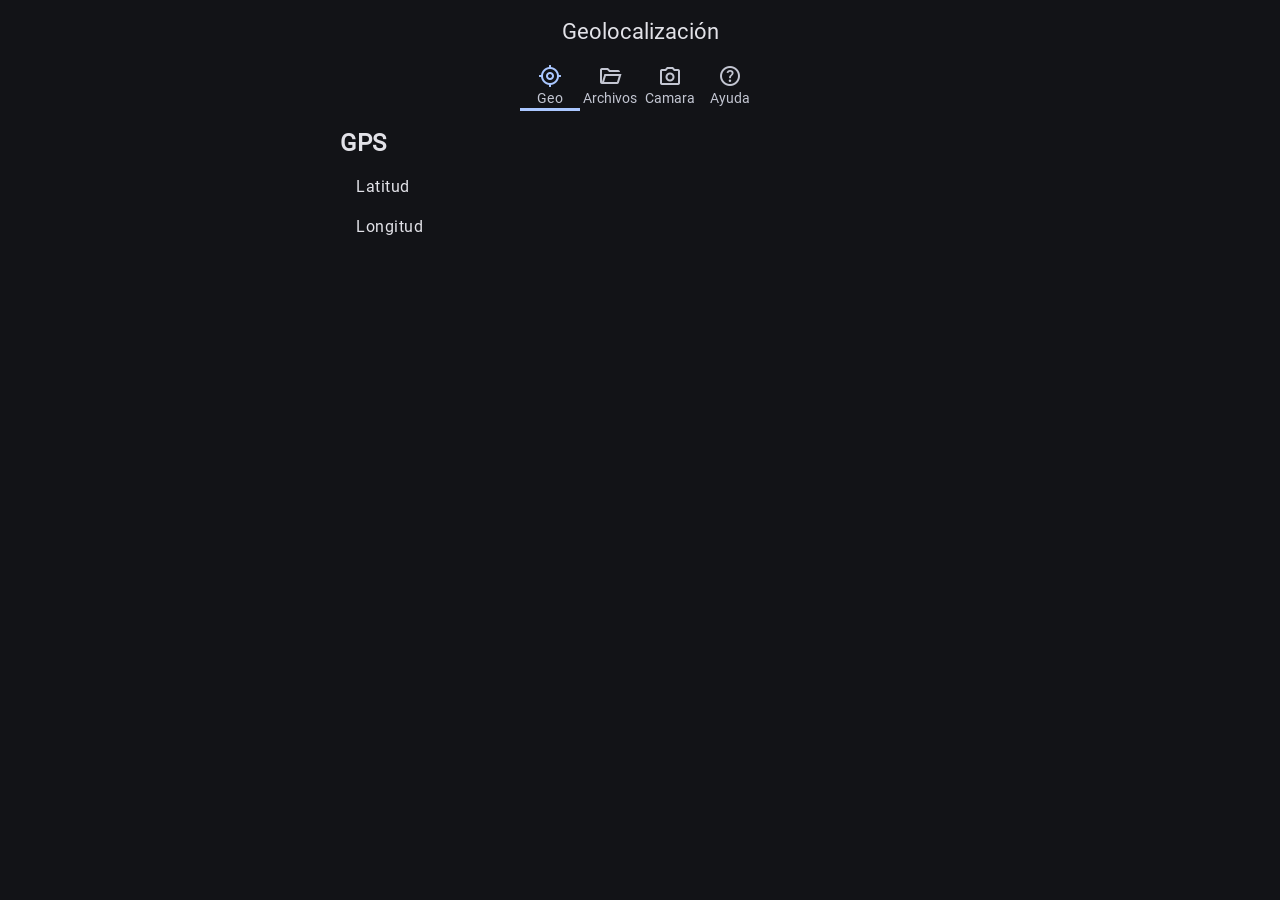
==== index.html @ d531c187 "Version 1.06 - Nuevo correo" ====
<!DOCTYPE html>
<html lang="es">

<head>
  <meta charset="UTF-8">
  <title>Geolocalización</title>
  <meta name="description" content="Geolocalización PWA">
  <meta name="viewport" content="width=device-width">
  <meta name="theme-color" content="#fffbfe">

<meta name="mobile-web-app-capable" content="yes">
<meta name="apple-mobile-web-app-capable" content="yes">
<meta name="apple-mobile-web-app-status-bar-style" content="default">
<meta name="apple-mobile-web-app-title" content="Geolocalización">
<link rel="apple-touch-icon" href="img/icon-192.png">

  <link rel="icon" sizes="32x32" href="favicon.ico">
  <link rel="manifest" href="site.webmanifest">

  <script type="module" src="js/lib/registraServiceWorker.js"></script>
  <script type="module" src="js/lib/manejaErrores.js"></script>
  <script src="ungap/custom-elements.js"></script>

  <script type="module" src="js/lib/custom/md-app-bar.js"></script>
  <script type="module" src="js/nav-tab-fixed.js"></script>

  <link rel="stylesheet" href="css/estilos.css">
  <link rel="stylesheet" href="css/transicion_pestanas.css">
  <link rel="stylesheet" href="css/md-tab.css">
  <link rel="stylesheet" href="css/material-symbols-outlined.css">
  <link rel="stylesheet" href="css/md-filled-text-field.css">
  <link rel="stylesheet" href="css/md-filled-button.css">
  <link rel="stylesheet" href="css/md-outline-button.css">

  <!--<style>
    html {
      color-scheme: light dark;
    }
  </style>-->

<link rel="stylesheet" href="css/theme/light.css">
<link rel="stylesheet" href="css/theme/dark.css">
</head>

<body>

  <form id="formulario" novalidate>

    <md-app-bar class="centered" adicional="tab">
      <h1>Geolocalización</h1>
    </md-app-bar>

    <nav-tab-fixed id="tab"></nav-tab-fixed>

    <section>
      <h1>GPS</h1>

      <p>
        <label>
          Latitud
          <output id="latitud"></output>
        </label>
      </p>

      <p>
        <label>
          Longitud
          <output id="longitud"></output>
        </label>
      </p>
    </section>

  </form>

  <script>
    navigator.geolocation.watchPosition(p => {
      latitud.value = p.coords.latitude
      longitud.value = p.coords.longitude
    });
  </script>

  <script>
  const html = document.documentElement;

  function aplicarTema(tema) {
    html.classList.remove("light", "dark");
    html.classList.add(tema);
    localStorage.setItem("tema", tema);
  }

  function detectarTemaPorHora() {
    const hora = new Date().getHours();
    return (hora >= 6 && hora < 19) ? "light" : "dark";
  }

  function detectarTemaSistema() {
    return window.matchMedia("(prefers-color-scheme: dark)").matches
      ? "dark"
      : "light";
  }

  function iniciarTema() {
    const temaGuardado = localStorage.getItem("tema");

    if (temaGuardado) {
      aplicarTema(temaGuardado);
    } else {
      // Puedes elegir UNA de estas dos líneas:

      aplicarTema(detectarTemaPorHora());   // 🔵 Por hora
      // aplicarTema(detectarTemaSistema()); // 🟣 Por sistema
    }
  }

  function alternarTema() {
    const actual = html.classList.contains("dark") ? "dark" : "light";
    aplicarTema(actual === "dark" ? "light" : "dark");
  }

  // Inicializa al cargar
  iniciarTema();

  // Revisa cada minuto si usa modo automático por hora
  setInterval(() => {
    if (!localStorage.getItem("tema")) {
      aplicarTema(detectarTemaPorHora());
    }
  }, 60000);

  // Si quieres que reaccione al cambio del sistema:
  window.matchMedia("(prefers-color-scheme: dark)")
    .addEventListener("change", e => {
      if (!localStorage.getItem("tema")) {
        aplicarTema(e.matches ? "dark" : "light");
      }
    });

  // Opcional: puedes llamar alternarTema() desde un botón
  window.alternarTema = alternarTema;
</script>

</body>
</html>
---- css/estilos.css ----
/* Definiciones para Material Design 3  */
@import url(baseline.css);
/* Fonts utilizados */
@import url(roboto.css);

html {
 /* Indica los temas del sistema operativo que son soportados. */
 color-scheme: light dark;
 --tabWidth: 3.75rem;
 --anchoNav: 22.5rem;
}

body>section,
form>section {
 max-width: 600px;
 margin-left: auto;
 margin-right: auto;
}

/* Quita un borde rojo que coloca Firefox. */
:-moz-ui-invalid {
 box-shadow: none;
}

body {
 margin: 0;
 font-family: var(--md-sys-typescale-body-large-font);
 font-weight: var(--md-sys-typescale-body-large-weight);
 font-size: var(--md-sys-typescale-body-large-size);
 font-style: var(--md-sys-typescale-body-large-font-style);
 letter-spacing: var(--md-sys-typescale-body-large-tracking);
 line-height: var(--md-sys-typescale-body-large-line-height);
 text-transform: var(--md-sys-typescale-body-large-text-transform);
 text-decoration: var(--md-sys-typescale-body-large-text-decoration);
 color: var(--md-sys-color-on-background);
 background-color: var(--md-sys-color-background);
 /* Las siguientes líneas Evita los cambios de apariencia al cargar estilos y
 + custom elements, que son conocidos como Flash Of Unstyled Content (fouc). */
 opacity: 0;
 animation-name: fouc;
 animation-fill-mode: forwards;
 animation-duration: 1.5s;
}

@keyframes fouc {
 to {
  opacity: 1;
 }
}

html {
 --Font: -apple-system, BlinkMacSystemFont, roboto, sans-serif;
 --colIntIos: white;
 --colIntIosOnBk: #2acc2a;
 --colIntIosOnBkFc: #1bbb1b;
 --colIntIosOffBk: #dbdbdb;
 --colIntIosOffBkFc: #BDBDBD;
 /* Plain typeface */
 --md-ref-typeface-plain: var(--Font);
 /* Brand typeface */
 --md-ref-typeface-brand: var(--Font);
 --md-sys-typescale-label-large-weight-prominent:
  var(--md-ref-typeface-weight-bold);
 --md-box_shadow_level4:
  0 var(--md-sys-elevation-level4) var(--md-sys-elevation-level4) var(--md-sys-color-shadow);
 --md-box_shadow_level3:
  0 var(--md-sys-elevation-level3) var(--md-sys-elevation-level3) var(--md-sys-color-shadow);
 --md-box_shadow_level2:
  0 var(--md-sys-elevation-level2) var(--md-sys-elevation-level2) var(--md-sys-color-shadow);
 --md-box_shadow_level1:
  0 var(--md-sys-elevation-level1) var(--md-sys-elevation-level1) var(--md-sys-color-shadow);
 --md-box_shadow_level0: none;
 --iconSize: 1.5rem;
 --avatarSize: 2.5rem;
 --imageSize: 3.5rem;
 --videoWidth: 7.125rem;
 --videoHeight: 4rem;
 --scroll-headline-duracion: 2s;
 --md-sys-state-focus-indicator-outer-offset: 0.125rem;
 --md-sys-state-focus-indicator-thickness: 0.1875rem;
 /* Pressed state layer opacity */
 --state-pressed-transparency-percentage: 84%;
 /* Focus state layer opacity */
 --state-focus-transparency-percentage: 88%;
 /* Hover state layer opacity */
 --state-hover-transparency-percentage: 92%;
}

p {
 margin: 1rem;
}

a {
 color: var(--md-sys-color-on-background);
}

@media (prefers-color-scheme: light) {
 html {
  --md-riple-color: #00000020;
 }
}

@media (prefers-color-scheme: dark) {
 html {
  --md-riple-color: #ffffff40;
 }
}

@keyframes md-ripple {

 from {
  background-size: 100%;
 }

 to {
  background-size: 15000%;
 }

}

@keyframes salePorLaIzquierda {
 to {
  translate: -100vw 0;
 }
}

@keyframes entraPorLaDerecha {
 from {
  translate: 100vw 0;
 }
}

@keyframes aparece {
 from {
  opacity: 0;
 }
}

@keyframes desvanece {
 to {
  opacity: 0;
 }
}
---- css/transicion_pestanas.css ----
@view-transition {
 navigation: auto;
}

#headline {
 view-transition-name: encabezado;
}

main {
 view-transition-name: contenido;
}

::view-transition-group(encabezado) {
 animation-duration: var(--md-sys-motion-duration-1000);
}

::view-transition-group(contenido) {
 animation-duration: var(--md-sys-motion-duration-1000);
}

html::view-transition-old(encabezado) {
 animation-name: salePorLaIzquierda;
}

html::view-transition-new(encabezado) {
 animation-name: entraPorLaDerecha;
}

html::view-transition-old(contenido) {
 animation-name: salePorLaIzquierda;
}

html::view-transition-new(contenido) {
 animation-duration: var(--md-sys-motion-duration-700);
 animation-name: entraPorLaDerecha;
}
---- css/md-tab.css ----
.md-tab {
 display: flex;
 background-color: transparent;
 align-items: stretch;
 flex-wrap: nowrap;
 overflow-x: auto;
 position: sticky;
 z-index: 1;
}

.md-tab.fixed {
 justify-content: center;
}

.md-tab.scrollable {
 padding-left: 2rem;
 gap: 1rem;
}

.md-tab.scroll {
 background-color: var(--md-sys-color-surface-container-low);
}

.md-tab a {
 position: relative;
 display: flex;
 flex-direction: column;
 justify-content: start;
 align-items: center;
 color: var(--md-sys-color-on-surface-variant);
 font-family: var(--md-sys-typescale-title-small-font);
 font-weight: var(--md-sys-typescale-title-small-weight);
 font-size: var(--md-sys-typescale-title-small-size);
 font-style: var(--md-sys-typescale-title-small-font-style);
 letter-spacing: var(--md-sys-typescale-title-small-tracking);
 line-height: var(--md-sys-typescale-title-small-line-height);
 text-transform: var(--md-sys-typescale-title-small-text-transform);
 text-decoration: var(--md-sys-typescale-title-small-text-decoration);
 text-align: center;
 box-sizing: border-box;
 border-bottom: 0.1875rem solid var(--md-sys-color-surface);
}

.md-tab.fixed a {
 flex: 0 0 var(--tabWidth);
}

.md-tab.scrollable a {
 flex: 0 0 auto;
}

.md-tab a.active {
 border-bottom-color: var(--md-sys-color-primary);
}

/* state layer */
.md-tab a::after {
 content: "";
 position: absolute;
 z-index: -1;
 top: 0;
 right: 0;
 left: 0;
 bottom: 0;
 background-color: transparent;
}

.md-tab span {
 font-size: var(--iconSize);
 height: var(--iconSize);
 width: var(--iconSize);
 color: var(--md-sys-color-on-surface-variant);
}

.md-tab .active span {
 color: var(--md-sys-color-primary);
}

.md-tab a:hover {
 color: var(--md-sys-color-on-surface);
}

/* state layer */
.md-tab a:hover::after {
 background-color: var(--md-sys-color-on-surface);
 opacity: var(--md-sys-state-hover-state-layer-opacity);
}

.md-tab a.active:hover {
 color: var(--md-sys-color-primary);
}

/* state layer */
.md-tab a.active:hover::after {
 background-color: var(--md-sys-color-primary);
 opacity: var(--md-sys-state-hover-state-layer-opacity);
}

.md-tab a:hover span {
 color: var(--md-sys-color-on-surface);
}

.md-tab a.active:hover span {
 color: var(--md-sys-color-primary);
}

.md-tab a:focus {
 outline: none;
}

/* state layer */
.md-tab a:focus::after {
 background-color: var(--md-sys-color-on-surface);
 opacity: var(--md-sys-state-focus-state-layer-opacity);
}

/* state layer */
.md-tab a.active:focus::after {
 background-color: var(--md-sys-color-primary);
 opacity: var(--md-sys-state-hover-state-layer-opacity);
}

.md-tab a:active {
 background-position: center;
 background-image:
   radial-gradient(circle, var(--md-riple-color) 1%, transparent 1%);
 background-size: 100%;
 animation-name: md-ripple;
 animation-duration: var(--md-sys-motion-duration-500);
}

/* state layer */
.md-tab a:active::after {
 background-color: var(--md-sys-color-on-surface);
 opacity: var(--md-sys-state-pressed-state-layer-opacity);
}

/* state layer */
.md-tab a.active:active::after {
 background-color: var(--md-sys-color-primary);
 opacity: var(--md-sys-state-pressed-state-layer-opacity);
}
---- css/material-symbols-outlined.css ----
@font-face {
 font-family: 'Material Symbols Outlined';
 font-style: normal;
 src:
  url(../fonts/MaterialSymbolsOutlined[FILL\,GRAD\,opsz\,wght].woff2) format('woff2'),
  url(../fonts/MaterialSymbolsOutlined[FILL\,GRAD\,opsz\,wght].ttf) format('truetype');
}

.material-symbols-outlined {
 font-family: 'Material Symbols Outlined';
 font-weight: normal;
 font-style: normal;
 font-size: 1.5rem;
 width: 1.5rem;
 height: 1.5rem;
 /* Preferred icon size */
 display: inline-block;
 line-height: 1;
 text-transform: none;
 letter-spacing: normal;
 word-wrap: normal;
 white-space: nowrap;
 direction: ltr;
}
---- css/md-filled-text-field.css ----
.md-filled-text-field {
 position: relative;
 overflow: hidden;
 display: flex;
 flex-direction: column;
 align-items: stretch;
 padding-top: calc(0.5rem + var(--md-sys-typescale-body-small-line-height));
 border-top-left-radius: var(--md-sys-shape-corner-extra-small-top-top-left);
 border-top-right-radius: var(--md-sys-shape-corner-extra-small-top-top-right);
 overflow: hidden;
}

/* container */
.md-filled-text-field::before {
 content: "";
 position: absolute;
 z-index: -2;
 top: 0;
 right: 0;
 left: 0;
 bottom: 0;
 background-color: var(--md-sys-color-surface-container-highest);
}

/* state layer */
.md-filled-text-field::after {
 content: "";
 position: absolute;
 z-index: -1;
 top: 0;
 right: 0;
 left: 0;
 bottom: 0;
 background-color: transparent;
}

.md-filled-text-field span,
.md-filled-text-field label {
 position: absolute;
 top: 0.5rem;
 left: 1rem;
 right: 1rem;
 display: block;
 transform: translateY(1rem);
 transition-property: transform;
 transition-duration: var(--md-sys-motion-duration-300);
 white-space: nowrap;
 text-overflow: ellipsis;
 overflow: hidden;
 color: var(--md-sys-color-on-surface-variant);
 font-family: var(--md-sys-typescale-body-large-font);
 font-weight: var(--md-sys-typescale-body-large-weight);
 font-size: var(--md-sys-typescale-body-large-size);
 font-style: var(--md-sys-typescale-body-large-font-style);
 letter-spacing: var(--md-sys-typescale-body-large-tracking);
 line-height: var(--md-sys-typescale-body-large-line-height);
 text-transform: var(--md-sys-typescale-body-large-text-transform);
 text-decoration: var(--md-sys-typescale-body-large-text-decoration);
}

.md-filled-text-field :not(:placeholder-shown)+span,
.md-filled-text-field :not(:placeholder-shown)+label,
.md-filled-text-field .populated+span,
.md-filled-text-field .populated+label,
.md-filled-text-field:focus-within span,
.md-filled-text-field:focus-within label,
.md-filled-text-field.float span,
.md-filled-text-field.float label {
 transform: translateY(0);
 font-family: var(--md-sys-typescale-body-small-font);
 font-weight: var(--md-sys-typescale-body-small-weight);
 font-size: var(--md-sys-typescale-body-small-size);
 font-style: var(--md-sys-typescale-body-small-font-style);
 letter-spacing: var(--md-sys-typescale-body-small-tracking);
 line-height: var(--md-sys-typescale-body-small-line-height);
 text-transform: var(--md-sys-typescale-body-small-text-transform);
 text-decoration: var(--md-sys-typescale-body-small-text-decoration);
}

.md-filled-text-field :not(label, span, small) {
 position: relative;
 caret-color: var(--md-sys-color-primary);
 min-height: 2rem;
 box-sizing: border-box;
 padding-left: 1rem;
 padding-bottom: 0.5rem;
 padding-right: 1rem;
 border: none;
 resize: none;
 color: var(--md-sys-color-on-surface);
 font-family: var(--md-sys-typescale-body-large-font);
 font-weight: var(--md-sys-typescale-body-large-weight);
 font-size: var(--md-sys-typescale-body-large-size);
 font-style: var(--md-sys-typescale-body-large-font-style);
 letter-spacing: var(--md-sys-typescale-body-large-tracking);
 line-height: var(--md-sys-typescale-body-large-line-height);
 text-transform: var(--md-sys-typescale-body-large-text-transform);
 text-decoration: var(--md-sys-typescale-body-large-text-decoration);
 background-color: transparent;
 outline: none;
 border-bottom-width: 0.0625rem;
 border-bottom-style: solid;
 border-bottom-color: var(--md-sys-color-on-surface-variant);
}

.md-filled-text-field ::placeholder {
 color: transparent;
}

.md-filled-text-field small {
 display: block;
 color: var(--md-sys-color-on-surface-variant);
 background-color: var(--md-sys-color-background);
 font-family: var(--md-sys-typescale-body-small-font);
 font-weight: var(--md-sys-typescale-body-small-weight);
 font-size: var(--md-sys-typescale-body-small-size);
 font-style: var(--md-sys-typescale-body-small-font-style);
 letter-spacing: var(--md-sys-typescale-body-small-tracking);
 line-height: var(--md-sys-typescale-body-small-line-height);
 text-transform: var(--md-sys-typescale-body-small-text-transform);
 text-decoration: var(--md-sys-typescale-body-small-text-decoration);
 padding: 0.25rem 1rem 0 1rem;
 white-space: nowrap;
 text-overflow: ellipsis;
 overflow: hidden;
}

.md-filled-text-field:hover span,
.md-filled-text-field:hover label {
 color: var(--md-sys-color-on-surface-variant);
}

.md-filled-text-field:hover :not(label, span, small) {
 padding-bottom: 0.5rem;
 border-bottom-width: 0.0625rem;
 border-bottom-color: var(--md-sys-color-on-surface);
}

.md-filled-text-field:hover::after {
 background-color: var(--md-sys-color-on-surface);
 opacity: var(--md-sys-state-hover-state-layer-opacity);
}

.md-filled-text-field:hover small {
 color: var(--md-sys-color-on-surface-variant);
}

.md-filled-text-field:focus-within span,
.md-filled-text-field:focus-within label {
 color: var(--md-sys-color-primary);
}

.md-filled-text-field :focus {
 color: var(--md-sys-color-on-surface);
 outline: none;
 padding-bottom: 0.4375rem;
 border-bottom-width: 0.125rem;
 border-bottom-color: var(--md-sys-color-primary);
}

.md-filled-text-field:hover :focus {
 padding-bottom: 0.4375rem;
 border-bottom-width: 0.125rem;
}

.md-filled-text-field:focus-within small {
 color: var(--md-sys-color-on-surface-variant);
}

.md-filled-text-field :invalid {
 color: var(--md-sys-color-on-surface);
 border-bottom-color: var(--md-sys-color-error);
}

.md-filled-text-field :invalid+span,
.md-filled-text-field :invalid+label {
 color: var(--md-sys-color-error);
}

.md-filled-text-field :invalid~small,
.md-filled-text-field:hover :invalid~small,
.md-filled-text-field:focus-within .input-text:invalid~small {
 color: var(--md-sys-color-error);
}

.md-filled-text-field :invalid:focus {
 caret-color: var(--md-sys-color-error);
 border-bottom-color: var(--md-sys-color-error);
}

.md-filled-text-field:hover :invalid {
 color: var(--md-sys-color-on-surface);
 border-bottom-color: var(--md-sys-color-error);
}
---- css/md-filled-button.css ----
/* container */
.md-filled-button::before {
 content: "";
 position: absolute;
 z-index: -2;
 top: 0;
 right: 0;
 left: 0;
 bottom: 0;
 background-color: var(--md-sys-color-primary);
}

/* state layer */
.md-filled-button::after {
 content: "";
 position: absolute;
 z-index: -1;
 top: 0;
 right: 0;
 left: 0;
 bottom: 0;
 background-color: transparent;
}

/* label, shape */
.md-filled-button {
 position: relative;
 box-sizing: border-box;
 border-radius: 1.25rem;
 height: 2.5rem;
 line-height: 2.5rem;
 padding: 0 1.5rem;
 border: none;
 background-color: transparent;
 box-shadow: var(--md-box_shadow_level0);
 font-family: var(--md-sys-typescale-label-large-font);
 font-weight: var(--md-sys-typescale-label-large-weight);
 font-size: var(--md-sys-typescale-label-large-size);
 font-style: var(--md-sys-typescale-label-large-font-style);
 letter-spacing: var(--md-sys-typescale-label-large-tracking);
 text-transform: var(--md-sys-typescale-label-large-text-transform);
 text-decoration: var(--md-sys-typescale-label-large-text-decoration);
 color: var(--md-sys-color-on-primary);
 white-space: nowrap;
 text-overflow: ellipsis;
 overflow: hidden;
}

/* label, shape */
.md-filled-button:hover {
 color: var(--md-sys-color-on-primary);
 box-shadow: var(--md-box_shadow_level1);
}

/* state layer */
.md-filled-button:hover::after {
 background-color: var(--md-sys-color-on-primary);
 opacity: var(--md-sys-state-hover-state-layer-opacity);
}

/* label, shape */
.md-filled-button:focus {
 outline: none;
 color: var(--md-sys-color-on-primary);
 box-shadow: var(--md-box_shadow_level0) !important;
}

/* state layer */
.md-filled-button:focus::after {
 background-color: var(--md-sys-color-on-primary);
 opacity: var(--md-sys-state-focus-state-layer-opacity);
}

/* label, shape */
.md-filled-button:active {
 color: var(--md-sys-color-on-primary);
 background-position: center;
 background-image:
  radial-gradient(circle, var(--md-sys-color-on-primary-container) 1%, transparent 1%);
 background-size: 100%;
 animation-name: md-ripple;
 animation-duration: var(--md-sys-motion-duration-500);
 box-shadow: var(--md-box_shadow_level0) !important;
}

/* state layer */
.md-filled-button:active::after {
 background-color: var(--md-sys-color-on-primary);
 opacity: var(--md-sys-state-pressed-state-layer-opacity);
}

/* label, shape */
.md-filled-button:disabled {
 background-color: transparent !important;
 color: var(--md-sys-color-on-surface) !important;
 opacity: 0.38 !important;
 box-shadow: var(--md-box_shadow_level0) !important;
}

/* container */
.md-filled-button:disabled::before {
 background-color: var(--md-sys-color-on-surface) !important;
 opacity: 0.12 !important;
}

/* state layer */
.md-filled-button:disabled::after {
 background-color: transparent !important;
 opacity: 1 !important;
}
---- css/md-outline-button.css ----
.md-outline-button {
 position: relative;
 box-sizing: border-box;
 border-radius: 1.25rem;
 height: 2.5rem;
 padding: 0 1.5rem;
 border: 0.0625rem solid var(--md-sys-color-outline);
 background-color: transparent;
 box-shadow: var(--md-box_shadow_level0);
 font-family: var(--md-sys-typescale-label-large-font);
 font-weight: var(--md-sys-typescale-label-large-weight);
 font-size: var(--md-sys-typescale-label-large-size);
 font-style: var(--md-sys-typescale-label-large-font-style);
 letter-spacing: var(--md-sys-typescale-label-large-tracking);
 text-transform: var(--md-sys-typescale-label-large-text-transform);
 text-decoration: var(--md-sys-typescale-label-large-text-decoration);
 color: var(--md-sys-color-primary);
 white-space: nowrap;
 text-overflow: ellipsis;
 overflow: hidden;
}

/* state layer */
.md-outline-button::after {
 content: "";
 position: absolute;
 z-index: -1;
 top: 0;
 right: 0;
 left: 0;
 bottom: 0;
 background-color: transparent;
}

.md-outline-button:hover {
 color: var(--md-sys-color-primary);
 border-color: var(--md-sys-color-outline);
}

/* state layer */
.md-outline-button:hover::after {
 background-color: var(--md-sys-color-primary);
 opacity: var(--md-sys-state-hover-state-layer-opacity);
}

.md-outline-button:focus {
 outline: none;
 color: var(--md-sys-color-primary);
 border-color: var(--md-sys-color-outline);
}

/* state layer */
.md-outline-button:focus::after {
 background-color: var(--md-sys-color-primary);
 opacity: var(--md-sys-state-focus-state-layer-opacity);
}

.md-outline-button:active {
 color: var(--md-sys-color-primary);
 border-color: var(--md-sys-color-outline);
 background-position: center;
 background-image:
  radial-gradient(circle, var(--md-riple-color) 1%, transparent 1%);
 background-size: 100%;
 animation-name: md-ripple;
 animation-duration: var(--md-sys-motion-duration-500);
 box-shadow: var(--md-box_shadow_level0) !important;
}

/* state layer */
.md-outline-button:active::after {
 background-color: var(--md-sys-color-primary);
 opacity: var(--md-sys-state-pressed-state-layer-opacity);
}

.md-outline-button:disabled {
 background-color: transparent !important;
 border-color: var(--md-sys-color-on-surface) !important;
 color: var(--md-sys-color-on-surface) !important;
 opacity: 0.38 !important;
}

/* container */
.md-outline-button:disabled::after {
 background-color: transparent !important;
 opacity: 1 !important;
}
---- css/theme/light.css ----
:root.light {
  --md-sys-color-primary: rgb(54 94 157);
  --md-sys-color-surface-tint: rgb(54 94 157);
  --md-sys-color-on-primary: rgb(255 255 255);
  --md-sys-color-primary-container: rgb(118 156 223);
  --md-sys-color-on-primary-container: rgb(0 50 106);
  --md-sys-color-secondary: rgb(81 95 121);
  --md-sys-color-on-secondary: rgb(255 255 255);
  --md-sys-color-secondary-container: rgb(210 224 255);
  --md-sys-color-on-secondary-container: rgb(85 99 125);
  --md-sys-color-tertiary: rgb(129 74 135);
  --md-sys-color-on-tertiary: rgb(255 255 255);
  --md-sys-color-tertiary-container: rgb(196 134 200);
  --md-sys-color-on-tertiary-container: rgb(81 29 88);
  --md-sys-color-error: rgb(186 26 26);
  --md-sys-color-on-error: rgb(255 255 255);
  --md-sys-color-error-container: rgb(255 218 214);
  --md-sys-color-on-error-container: rgb(147 0 10);
  --md-sys-color-background: rgb(249 249 255);
  --md-sys-color-on-background: rgb(26 28 32);
  --md-sys-color-surface: rgb(249 249 255);
  --md-sys-color-on-surface: rgb(26 28 32);
  --md-sys-color-surface-variant: rgb(223 226 238);
  --md-sys-color-on-surface-variant: rgb(67 71 80);
  --md-sys-color-outline: rgb(115 119 129);
  --md-sys-color-outline-variant: rgb(195 198 210);
  --md-sys-color-shadow: rgb(0 0 0);
  --md-sys-color-scrim: rgb(0 0 0);
  --md-sys-color-inverse-surface: rgb(47 48 53);
  --md-sys-color-inverse-on-surface: rgb(241 240 246);
  --md-sys-color-inverse-primary: rgb(170 199 255);
  --md-sys-color-primary-fixed: rgb(214 227 255);
  --md-sys-color-on-primary-fixed: rgb(0 27 62);
  --md-sys-color-primary-fixed-dim: rgb(170 199 255);
  --md-sys-color-on-primary-fixed-variant: rgb(25 70 131);
  --md-sys-color-secondary-fixed: rgb(214 227 255);
  --md-sys-color-on-secondary-fixed: rgb(13 28 50);
  --md-sys-color-secondary-fixed-dim: rgb(185 199 229);
  --md-sys-color-on-secondary-fixed-variant: rgb(58 71 96);
  --md-sys-color-tertiary-fixed: rgb(255 214 254);
  --md-sys-color-on-tertiary-fixed: rgb(53 1 62);
  --md-sys-color-tertiary-fixed-dim: rgb(242 176 245);
  --md-sys-color-on-tertiary-fixed-variant: rgb(103 50 109);
  --md-sys-color-surface-dim: rgb(218 217 223);
  --md-sys-color-surface-bright: rgb(249 249 255);
  --md-sys-color-surface-container-lowest: rgb(255 255 255);
  --md-sys-color-surface-container-low: rgb(243 243 249);
  --md-sys-color-surface-container: rgb(238 237 243);
  --md-sys-color-surface-container-high: rgb(232 231 237);
  --md-sys-color-surface-container-highest: rgb(226 226 232);
}
---- css/theme/dark.css ----
:root.dark {
  --md-sys-color-primary: rgb(170 199 255);
  --md-sys-color-surface-tint: rgb(170 199 255);
  --md-sys-color-on-primary: rgb(0 47 100);
  --md-sys-color-primary-container: rgb(118 156 223);
  --md-sys-color-on-primary-container: rgb(0 50 106);
  --md-sys-color-secondary: rgb(185 199 229);
  --md-sys-color-on-secondary: rgb(35 49 72);
  --md-sys-color-secondary-container: rgb(60 73 98);
  --md-sys-color-on-secondary-container: rgb(171 185 214);
  --md-sys-color-tertiary: rgb(242 176 245);
  --md-sys-color-on-tertiary: rgb(77 26 85);
  --md-sys-color-tertiary-container: rgb(196 134 200);
  --md-sys-color-on-tertiary-container: rgb(81 29 88);
  --md-sys-color-error: rgb(255 180 171);
  --md-sys-color-on-error: rgb(105 0 5);
  --md-sys-color-error-container: rgb(147 0 10);
  --md-sys-color-on-error-container: rgb(255 218 214);
  --md-sys-color-background: rgb(18 19 23);
  --md-sys-color-on-background: rgb(226 226 232);
  --md-sys-color-surface: rgb(18 19 23);
  --md-sys-color-on-surface: rgb(226 226 232);
  --md-sys-color-surface-variant: rgb(67 71 80);
  --md-sys-color-on-surface-variant: rgb(195 198 210);
  --md-sys-color-outline: rgb(141 144 155);
  --md-sys-color-outline-variant: rgb(67 71 80);
  --md-sys-color-shadow: rgb(0 0 0);
  --md-sys-color-scrim: rgb(0 0 0);
  --md-sys-color-inverse-surface: rgb(226 226 232);
  --md-sys-color-inverse-on-surface: rgb(47 48 53);
  --md-sys-color-inverse-primary: rgb(54 94 157);
  --md-sys-color-primary-fixed: rgb(214 227 255);
  --md-sys-color-on-primary-fixed: rgb(0 27 62);
  --md-sys-color-primary-fixed-dim: rgb(170 199 255);
  --md-sys-color-on-primary-fixed-variant: rgb(25 70 131);
  --md-sys-color-secondary-fixed: rgb(214 227 255);
  --md-sys-color-on-secondary-fixed: rgb(13 28 50);
  --md-sys-color-secondary-fixed-dim: rgb(185 199 229);
  --md-sys-color-on-secondary-fixed-variant: rgb(58 71 96);
  --md-sys-color-tertiary-fixed: rgb(255 214 254);
  --md-sys-color-on-tertiary-fixed: rgb(53 1 62);
  --md-sys-color-tertiary-fixed-dim: rgb(242 176 245);
  --md-sys-color-on-tertiary-fixed-variant: rgb(103 50 109);
  --md-sys-color-surface-dim: rgb(18 19 23);
  --md-sys-color-surface-bright: rgb(56 57 62);
  --md-sys-color-surface-container-lowest: rgb(12 14 18);
  --md-sys-color-surface-container-low: rgb(26 28 32);
  --md-sys-color-surface-container: rgb(30 32 36);
  --md-sys-color-surface-container-high: rgb(40 42 46);
  --md-sys-color-surface-container-highest: rgb(51 53 57);
}
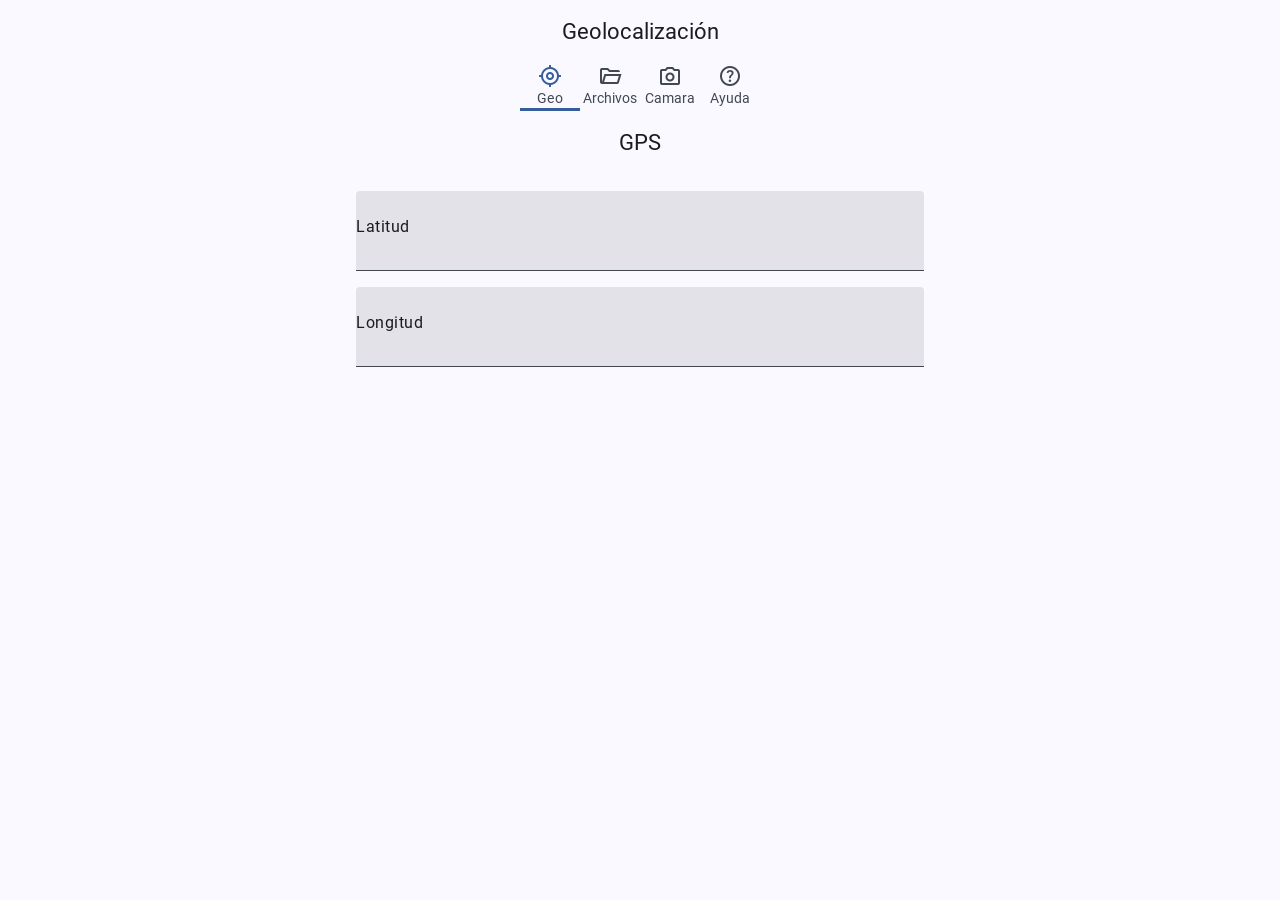
==== commit 5acf7f97: "Version 1.07" ====
--- a/index.html
+++ b/index.html
@@ -1,5 +1,5 @@
 <!DOCTYPE html>
-<html lang="es">
+<html lang="es" class="light dark">
 
 <head>
   <meta charset="UTF-8">
@@ -32,14 +32,12 @@
   <link rel="stylesheet" href="css/md-filled-button.css">
   <link rel="stylesheet" href="css/md-outline-button.css">
 
-  <!--<style>
+  <style>
     html {
       color-scheme: light dark;
     }
-  </style>-->
+  </style>
 
-<link rel="stylesheet" href="css/theme/light.css">
-<link rel="stylesheet" href="css/theme/dark.css">
 </head>
 
 <body>
@@ -53,21 +51,21 @@
     <nav-tab-fixed id="tab"></nav-tab-fixed>
 
     <section>
+      <md-app-bar class="centered" adicional="tab">
       <h1>GPS</h1>
+      </md-app-bar>
+
+   <p><label class="md-filled-text-field float">
+          Latitud
+          <output id="latitud"></output>
+      </label></p>
 
       <p>
-        <label>
-          Latitud
-          <output id="latitud"></output>
-        </label>
-      </p>
-
-      <p>
-        <label>
-          Longitud
+        <label class="md-filled-text-field float">
+            Longitud
           <output id="longitud"></output>
-        </label>
-      </p>
+      </label>
+    </p>
     </section>
 
   </form>
@@ -78,66 +76,5 @@
       longitud.value = p.coords.longitude
     });
   </script>
-
-  <script>
-  const html = document.documentElement;
-
-  function aplicarTema(tema) {
-    html.classList.remove("light", "dark");
-    html.classList.add(tema);
-    localStorage.setItem("tema", tema);
-  }
-
-  function detectarTemaPorHora() {
-    const hora = new Date().getHours();
-    return (hora >= 6 && hora < 19) ? "light" : "dark";
-  }
-
-  function detectarTemaSistema() {
-    return window.matchMedia("(prefers-color-scheme: dark)").matches
-      ? "dark"
-      : "light";
-  }
-
-  function iniciarTema() {
-    const temaGuardado = localStorage.getItem("tema");
-
-    if (temaGuardado) {
-      aplicarTema(temaGuardado);
-    } else {
-      // Puedes elegir UNA de estas dos líneas:
-
-      aplicarTema(detectarTemaPorHora());   // 🔵 Por hora
-      // aplicarTema(detectarTemaSistema()); // 🟣 Por sistema
-    }
-  }
-
-  function alternarTema() {
-    const actual = html.classList.contains("dark") ? "dark" : "light";
-    aplicarTema(actual === "dark" ? "light" : "dark");
-  }
-
-  // Inicializa al cargar
-  iniciarTema();
-
-  // Revisa cada minuto si usa modo automático por hora
-  setInterval(() => {
-    if (!localStorage.getItem("tema")) {
-      aplicarTema(detectarTemaPorHora());
-    }
-  }, 60000);
-
-  // Si quieres que reaccione al cambio del sistema:
-  window.matchMedia("(prefers-color-scheme: dark)")
-    .addEventListener("change", e => {
-      if (!localStorage.getItem("tema")) {
-        aplicarTema(e.matches ? "dark" : "light");
-      }
-    });
-
-  // Opcional: puedes llamar alternarTema() desde un botón
-  window.alternarTema = alternarTema;
-</script>
-
 </body>
 </html>
